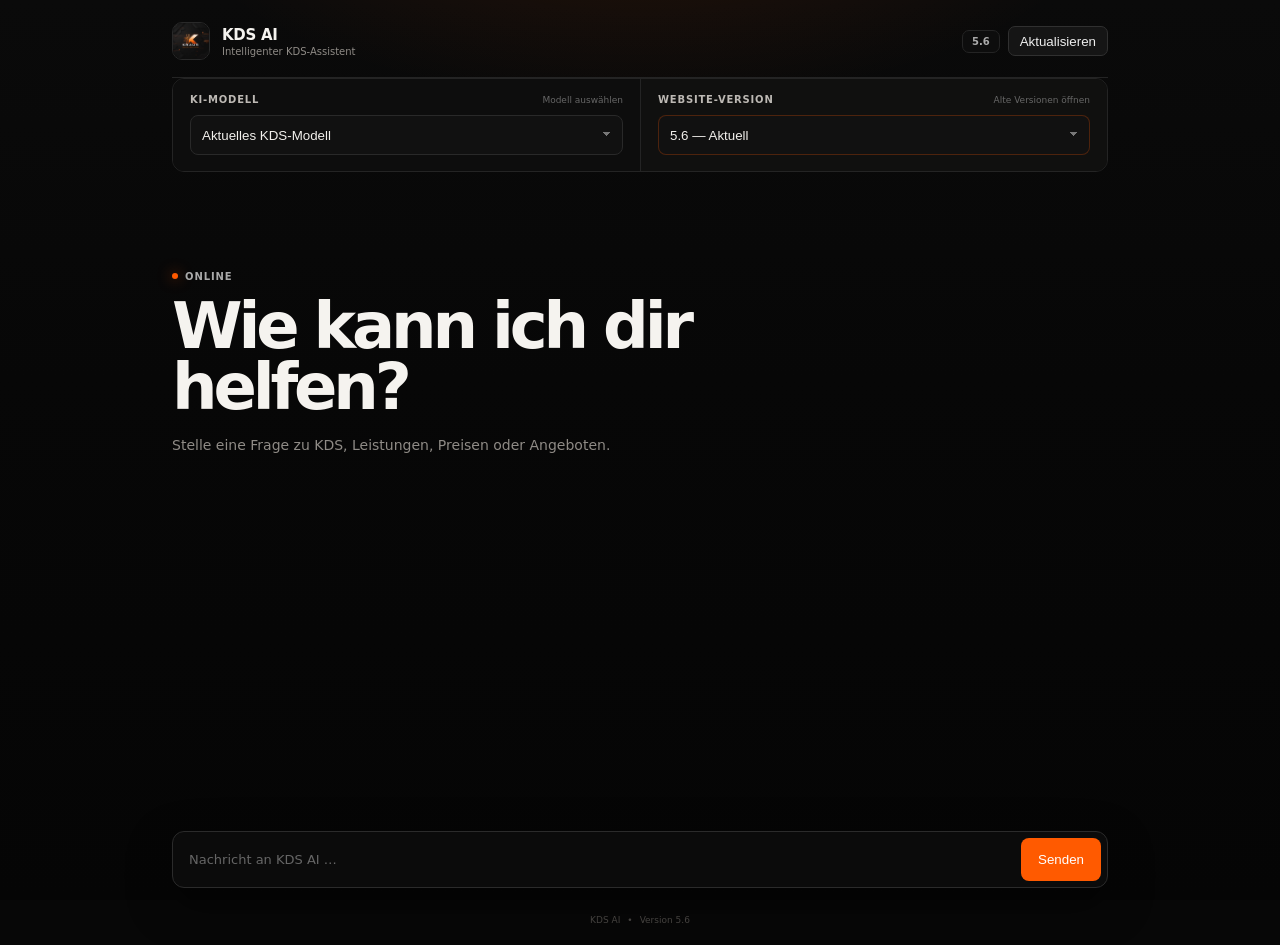
==== index.html @ 6f3e372f "v5.6: Formular-Reload zusätzlich blockieren und Cache erneuern" ====
<!doctype html>
<html lang="de">
<head>
<meta charset="utf-8">
<meta name="viewport" content="width=device-width,initial-scale=1">
<meta name="theme-color" content="#050505">
<link rel="icon" href="IMG_3297.jpeg?v=5.6" type="image/jpeg">
<link rel="apple-touch-icon" href="IMG_3297.jpeg?v=5.6">
<meta property="og:title" content="KDS AI"><meta property="og:description" content="Intelligenter KDS-Assistent"><meta property="og:type" content="website"><meta property="og:image" content="IMG_3297.jpeg?v=5.6"><meta name="twitter:card" content="summary"><meta name="twitter:title" content="KDS AI"><meta name="twitter:description" content="Intelligenter KDS-Assistent"><meta name="twitter:image" content="IMG_3297.jpeg?v=5.6">
<title>KDS AI 5.6</title><link rel="stylesheet" href="style.css?v=5.6">
</head><body><div class="background-glow"></div><main class="app">
<header class="topbar"><div class="brand"><img class="brand-logo" src="IMG_3297.jpeg?v=5.6" alt="KDS AI Logo"><div><h1>KDS AI</h1><p>Intelligenter KDS-Assistent</p></div></div><div class="topbar-actions"><div class="version-wrap"><div class="version">5.6</div><span id="betaBadge" class="beta-badge" hidden>BETA</span></div><button id="updateApp" class="update-button" type="button">Aktualisieren</button></div></header>
<section class="control-grid"><section class="control-card model-panel"><div class="control-label"><span>KI-Modell</span><small>Modell auswählen</small></div><select id="modelSelect" aria-label="KI-Modell auswählen"><option value="default">Aktuelles KDS-Modell</option><option value="cloudflare">Cloudflare AI · Llama 3.2 1B</option><option value="qwen/qwen-2.5-72b-instruct">Qwen2.5 72B Instruct (2024)</option><option value="qwen/qwen-2-72b-instruct">Qwen2 72B Instruct (2024)</option><option value="google/gemma-3-27b-it">Gemma 3 27B (2025)</option><option value="meta-llama/llama-3.3-8b-instruct">Llama 3.3 8B Instruct</option></select></section>
<section class="control-card version-card"><div class="control-label"><span>Website-Version</span><small>Alte Versionen öffnen</small></div><select id="versionSelect" aria-label="Website-Version auswählen"><option value="current">5.6 — Aktuell</option><option value="versions/v5.0-stable/">5.0 Stable — Stabil</option><option value="versions/v3.0/">v3.0 — Archiv</option><option value="versions/v2.0/">v2.0 — Archiv</option><option value="versions/v1.9/">v1.9 — Archiv</option></select></section></section>
<section class="hero"><div class="status-row"><span class="status-dot"></span><span id="modeStatus">Online</span></div><h2>Wie kann ich dir helfen?</h2><p>Stelle eine Frage zu KDS, Leistungen, Preisen oder Angeboten.</p></section><section id="messages" class="messages" aria-live="polite"></section><form id="chat" class="composer" onsubmit="return false;"><input id="input" autocomplete="off" placeholder="Nachricht an KDS AI …" required><button type="submit">Senden</button></form><footer><span>KDS AI</span><span>•</span><span>Version 5.6</span></footer></main>
<script>const versionSelect=document.querySelector("#versionSelect");if(versionSelect){versionSelect.addEventListener("change",()=>{const value=versionSelect.value;if(value==="current"){if(location.pathname.endsWith("/"))location.reload();else location.href="./";return}window.location.href=value;});}</script><script src="app.js?v=5.6"></script></body></html>
---- style.css ----
*{box-sizing:border-box}
:root{color-scheme:dark;--orange:#ff5a00;--orange-2:#ff7a2f;--bg:#070707;--surface:#101010;--surface-2:#151515;--line:#242424;--line-soft:#1b1b1b;--text:#f5f3ef;--muted:#8f8b86;--beta:#1683ff}
html,body{min-height:100%}body{margin:0;font-family:Inter,ui-sans-serif,system-ui,-apple-system,BlinkMacSystemFont,"Segoe UI",sans-serif;background:var(--bg);color:var(--text);overflow-x:hidden}body:before{content:"";position:fixed;inset:0;pointer-events:none;background:radial-gradient(700px 320px at 50% -120px,rgba(255,90,0,.12),transparent 70%),linear-gradient(180deg,#0a0a0a 0,#070707 42%,#050505 100%)}.background-glow{display:none}.app{position:relative;width:min(980px,100%);min-height:100vh;margin:auto;padding:18px 22px 20px;display:flex;flex-direction:column}.topbar{display:flex;align-items:center;justify-content:space-between;gap:20px;padding:4px 0 17px;border-bottom:1px solid var(--line)}.brand{display:flex;align-items:center;gap:12px}.brand-logo{width:38px;height:38px;border-radius:10px;display:block;object-fit:cover;border:1px solid #292929}h1{margin:0;font-size:15px;letter-spacing:-.02em}.brand p{margin:2px 0 0;color:var(--muted);font-size:10px}.topbar-actions{display:flex;align-items:center;gap:8px}.version-wrap{display:flex;align-items:center;gap:6px}.version{padding:5px 9px;border:1px solid var(--line);border-radius:7px;background:#0d0d0d;color:#aaa;font-size:10px;font-weight:700}.beta-badge{padding:5px 8px;border:1px solid rgba(22,131,255,.65);border-radius:7px;background:rgba(22,131,255,.12);color:#66b0ff;font-size:9px;font-weight:900;letter-spacing:.1em;box-shadow:0 0 8px rgba(22,131,255,.45),0 0 22px rgba(22,131,255,.22);animation:betaPulse 1.7s ease-in-out infinite}.beta-badge[hidden]{display:none}.update-button{height:30px;border:1px solid #303030;border-radius:7px;padding:0 11px;background:#151515;color:#eee;font:650 10px inherit;cursor:pointer;transition:.18s ease}.update-button:hover{border-color:#4a4a4a;background:#1b1b1b}.update-button:active{transform:translateY(1px)}.update-button:disabled{opacity:.6;cursor:wait}
.hero{padding:64px 0 28px;max-width:720px}.status-row{display:inline-flex;align-items:center;gap:7px;margin-bottom:14px;color:#aaa;font-size:10px;font-weight:650;text-transform:uppercase;letter-spacing:.09em}.status-dot{width:6px;height:6px;border-radius:50%;background:var(--orange);box-shadow:0 0 14px rgba(255,90,0,.65)}.hero h2{margin:0;font-size:clamp(38px,6.5vw,64px);line-height:.96;letter-spacing:-.065em;font-weight:800}.hero p{margin:16px 0 0;color:var(--muted);font-size:14px;line-height:1.6;max-width:580px}.control-grid{display:grid;grid-template-columns:1fr 1fr;gap:0;margin:0 0 28px;border:1px solid var(--line);border-radius:12px;overflow:hidden;background:#0b0b0b}.control-card{min-width:0;padding:15px 17px 16px;background:#0d0d0d}.control-card+.control-card{border-left:1px solid var(--line)}.control-label{display:flex;align-items:center;justify-content:space-between;gap:12px;margin-bottom:10px}.control-label span{font-size:10px;font-weight:800;text-transform:uppercase;letter-spacing:.08em;color:#bdb9b4}.control-label small{font-size:9px;color:#666}.control-card select{appearance:none;width:100%;height:40px;padding:0 34px 0 11px;border:1px solid #292929;border-radius:8px;background:#111;color:#f2f0ec;font:600 11px inherit;outline:0;cursor:pointer;background-image:linear-gradient(45deg,transparent 50%,#777 50%),linear-gradient(135deg,#777 50%,transparent 50%);background-position:calc(100% - 15px) 16px,calc(100% - 11px) 16px;background-size:4px 4px,4px 4px;background-repeat:no-repeat;transition:border-color .16s,background-color .16s}.control-card select:hover{border-color:#3b3b3b;background-color:#151515}.control-card select:focus{border-color:var(--orange);box-shadow:0 0 0 2px rgba(255,90,0,.10)}.version-card{background:#10100f}.version-card select{border-color:rgba(255,90,0,.25)}.messages{flex:1;min-height:40vh;padding:4px 0 24px;display:flex;flex-direction:column;gap:10px}.msg{max-width:min(680px,78%);padding:13px 15px;border-radius:12px;white-space:pre-wrap;line-height:1.55;font-size:13px;animation:messageIn .18s ease-out}.user{align-self:flex-end;background:var(--orange);color:#fff;border-bottom-right-radius:4px;box-shadow:none}.ai{align-self:flex-start;background:#101010;color:#eee;border:1px solid var(--line);border-bottom-left-radius:4px;box-shadow:none}.composer{position:sticky;bottom:12px;display:flex;align-items:center;gap:7px;padding:6px 6px 6px 13px;border:1px solid #2b2b2b;border-radius:12px;background:rgba(12,12,12,.96);backdrop-filter:blur(16px);box-shadow:0 16px 45px rgba(0,0,0,.45)}input{min-width:0;flex:1;height:43px;padding:0 3px;border:0;outline:0;background:transparent;color:var(--text);font:inherit;font-size:13px}input::placeholder{color:#666}button{height:43px;border:0;border-radius:8px;padding:0 17px;background:var(--orange);color:#fff;font:750 11px inherit;cursor:pointer;transition:background .16s,transform .16s}button:hover{background:var(--orange-2)}button:active{transform:translateY(1px)}footer{display:flex;justify-content:center;gap:7px;padding:13px 0 0;color:#4d4a47;font-size:9px}@keyframes messageIn{from{opacity:0;transform:translateY(4px)}to{opacity:1;transform:none}}@keyframes betaPulse{0%,100%{box-shadow:0 0 7px rgba(22,131,255,.4),0 0 16px rgba(22,131,255,.16)}50%{box-shadow:0 0 12px rgba(22,131,255,.75),0 0 30px rgba(22,131,255,.35)}}
@media(max-width:700px){.app{padding:12px 12px 14px}.topbar{padding-bottom:14px}.brand-logo{width:36px;height:36px}.update-button{padding:0 9px}.hero{padding:46px 0 23px}.hero h2{font-size:42px}.hero p{font-size:13px}.control-grid{grid-template-columns:1fr;margin-bottom:22px}.control-card+.control-card{border-left:0;border-top:1px solid var(--line)}.control-label{align-items:flex-start;flex-direction:column;gap:4px}.msg{max-width:91%;padding:12px 14px}.composer{bottom:7px;border-radius:11px}.composer button{padding:0 14px}}@media(max-width:420px){.hero h2{font-size:36px}.version-wrap .version{padding:5px 7px}.beta-badge{padding:5px 6px}.update-button{padding:0 7px}}
.contact-action{align-self:flex-start;margin-top:-4px}.contact-send{height:38px;padding:0 14px;border:1px solid rgba(255,90,0,.45);border-radius:9px;background:var(--orange);color:#fff;font:750 11px inherit;cursor:pointer}.contact-send:hover{background:var(--orange-2)}.contact-send:disabled{opacity:.65;cursor:wait}.contact-send.sent{background:#171717;border-color:#333;color:#bbb}
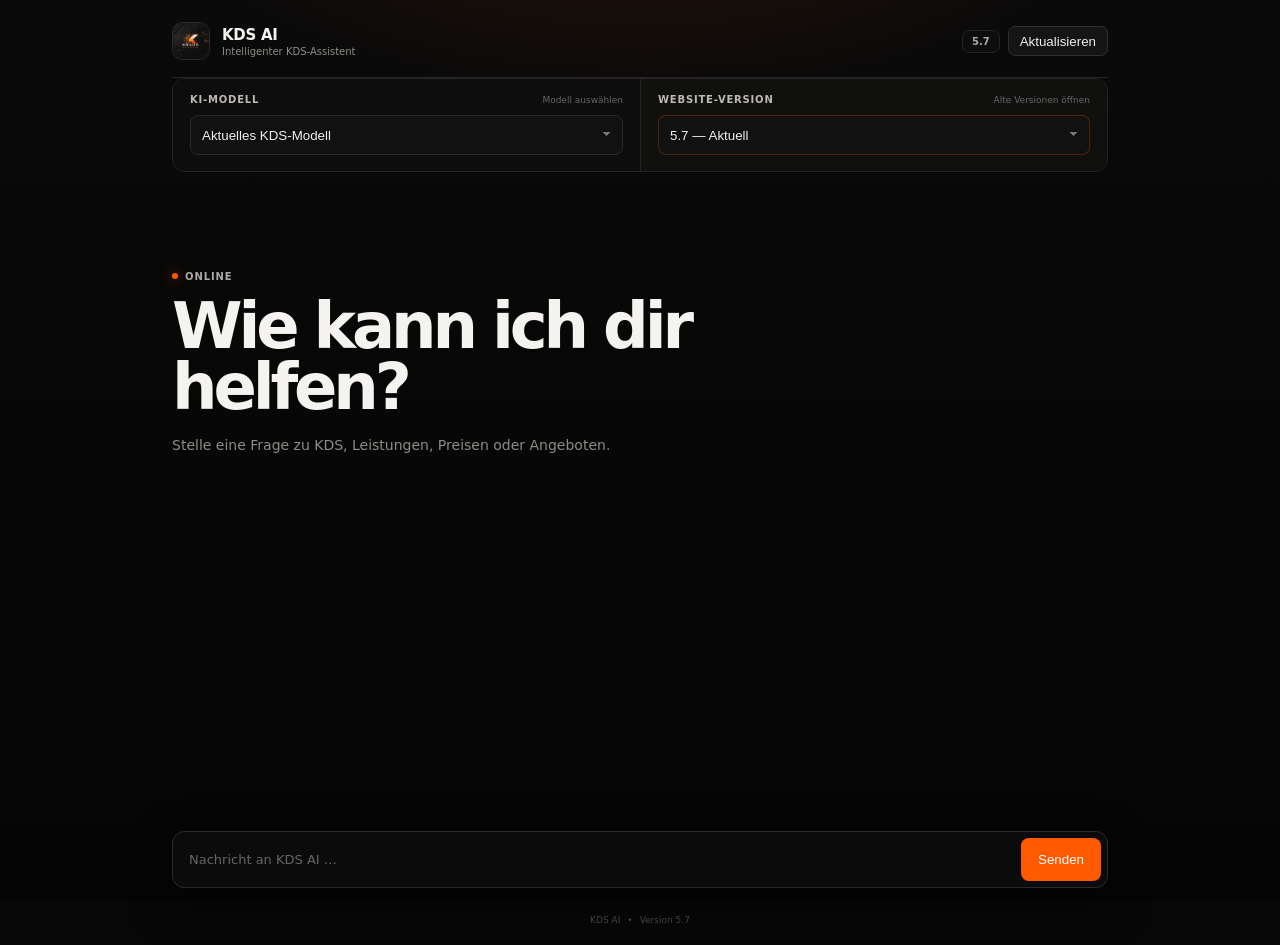
==== commit 087a2a6e: "v5.7: Version und Cache-Busting aktualisieren" ====
--- a/index.html
+++ b/index.html
@@ -4,13 +4,13 @@
 <meta charset="utf-8">
 <meta name="viewport" content="width=device-width,initial-scale=1">
 <meta name="theme-color" content="#050505">
-<link rel="icon" href="IMG_3297.jpeg?v=5.6" type="image/jpeg">
-<link rel="apple-touch-icon" href="IMG_3297.jpeg?v=5.6">
-<meta property="og:title" content="KDS AI"><meta property="og:description" content="Intelligenter KDS-Assistent"><meta property="og:type" content="website"><meta property="og:image" content="IMG_3297.jpeg?v=5.6"><meta name="twitter:card" content="summary"><meta name="twitter:title" content="KDS AI"><meta name="twitter:description" content="Intelligenter KDS-Assistent"><meta name="twitter:image" content="IMG_3297.jpeg?v=5.6">
-<title>KDS AI 5.6</title><link rel="stylesheet" href="style.css?v=5.6">
+<link rel="icon" href="IMG_3297.jpeg?v=5.7" type="image/jpeg">
+<link rel="apple-touch-icon" href="IMG_3297.jpeg?v=5.7">
+<meta property="og:title" content="KDS AI"><meta property="og:description" content="Intelligenter KDS-Assistent"><meta property="og:type" content="website"><meta property="og:image" content="IMG_3297.jpeg?v=5.7"><meta name="twitter:card" content="summary"><meta name="twitter:title" content="KDS AI"><meta name="twitter:description" content="Intelligenter KDS-Assistent"><meta name="twitter:image" content="IMG_3297.jpeg?v=5.7">
+<title>KDS AI 5.7</title><link rel="stylesheet" href="style.css?v=5.7">
 </head><body><div class="background-glow"></div><main class="app">
-<header class="topbar"><div class="brand"><img class="brand-logo" src="IMG_3297.jpeg?v=5.6" alt="KDS AI Logo"><div><h1>KDS AI</h1><p>Intelligenter KDS-Assistent</p></div></div><div class="topbar-actions"><div class="version-wrap"><div class="version">5.6</div><span id="betaBadge" class="beta-badge" hidden>BETA</span></div><button id="updateApp" class="update-button" type="button">Aktualisieren</button></div></header>
+<header class="topbar"><div class="brand"><img class="brand-logo" src="IMG_3297.jpeg?v=5.7" alt="KDS AI Logo"><div><h1>KDS AI</h1><p>Intelligenter KDS-Assistent</p></div></div><div class="topbar-actions"><div class="version-wrap"><div class="version">5.7</div><span id="betaBadge" class="beta-badge" hidden>BETA</span></div><button id="updateApp" class="update-button" type="button">Aktualisieren</button></div></header>
 <section class="control-grid"><section class="control-card model-panel"><div class="control-label"><span>KI-Modell</span><small>Modell auswählen</small></div><select id="modelSelect" aria-label="KI-Modell auswählen"><option value="default">Aktuelles KDS-Modell</option><option value="cloudflare">Cloudflare AI · Llama 3.2 1B</option><option value="qwen/qwen-2.5-72b-instruct">Qwen2.5 72B Instruct (2024)</option><option value="qwen/qwen-2-72b-instruct">Qwen2 72B Instruct (2024)</option><option value="google/gemma-3-27b-it">Gemma 3 27B (2025)</option><option value="meta-llama/llama-3.3-8b-instruct">Llama 3.3 8B Instruct</option></select></section>
-<section class="control-card version-card"><div class="control-label"><span>Website-Version</span><small>Alte Versionen öffnen</small></div><select id="versionSelect" aria-label="Website-Version auswählen"><option value="current">5.6 — Aktuell</option><option value="versions/v5.0-stable/">5.0 Stable — Stabil</option><option value="versions/v3.0/">v3.0 — Archiv</option><option value="versions/v2.0/">v2.0 — Archiv</option><option value="versions/v1.9/">v1.9 — Archiv</option></select></section></section>
-<section class="hero"><div class="status-row"><span class="status-dot"></span><span id="modeStatus">Online</span></div><h2>Wie kann ich dir helfen?</h2><p>Stelle eine Frage zu KDS, Leistungen, Preisen oder Angeboten.</p></section><section id="messages" class="messages" aria-live="polite"></section><form id="chat" class="composer" onsubmit="return false;"><input id="input" autocomplete="off" placeholder="Nachricht an KDS AI …" required><button type="submit">Senden</button></form><footer><span>KDS AI</span><span>•</span><span>Version 5.6</span></footer></main>
-<script>const versionSelect=document.querySelector("#versionSelect");if(versionSelect){versionSelect.addEventListener("change",()=>{const value=versionSelect.value;if(value==="current"){if(location.pathname.endsWith("/"))location.reload();else location.href="./";return}window.location.href=value;});}</script><script src="app.js?v=5.6"></script></body></html>+<section class="control-card version-card"><div class="control-label"><span>Website-Version</span><small>Alte Versionen öffnen</small></div><select id="versionSelect" aria-label="Website-Version auswählen"><option value="current">5.7 — Aktuell</option><option value="versions/v5.0-stable/">5.0 Stable — Stabil</option><option value="versions/v3.0/">v3.0 — Archiv</option><option value="versions/v2.0/">v2.0 — Archiv</option><option value="versions/v1.9/">v1.9 — Archiv</option></select></section></section>
+<section class="hero"><div class="status-row"><span class="status-dot"></span><span id="modeStatus">Online</span></div><h2>Wie kann ich dir helfen?</h2><p>Stelle eine Frage zu KDS, Leistungen, Preisen oder Angeboten.</p></section><section id="messages" class="messages" aria-live="polite"></section><form id="chat" class="composer" onsubmit="return false;"><input id="input" autocomplete="off" placeholder="Nachricht an KDS AI …" required><button type="submit">Senden</button></form><footer><span>KDS AI</span><span>•</span><span>Version 5.7</span></footer></main>
+<script>const versionSelect=document.querySelector("#versionSelect");if(versionSelect){versionSelect.addEventListener("change",()=>{const value=versionSelect.value;if(value==="current"){if(location.pathname.endsWith("/"))location.reload();else location.href="./";return}window.location.href=value;});}</script><script src="app.js?v=5.7"></script></body></html>
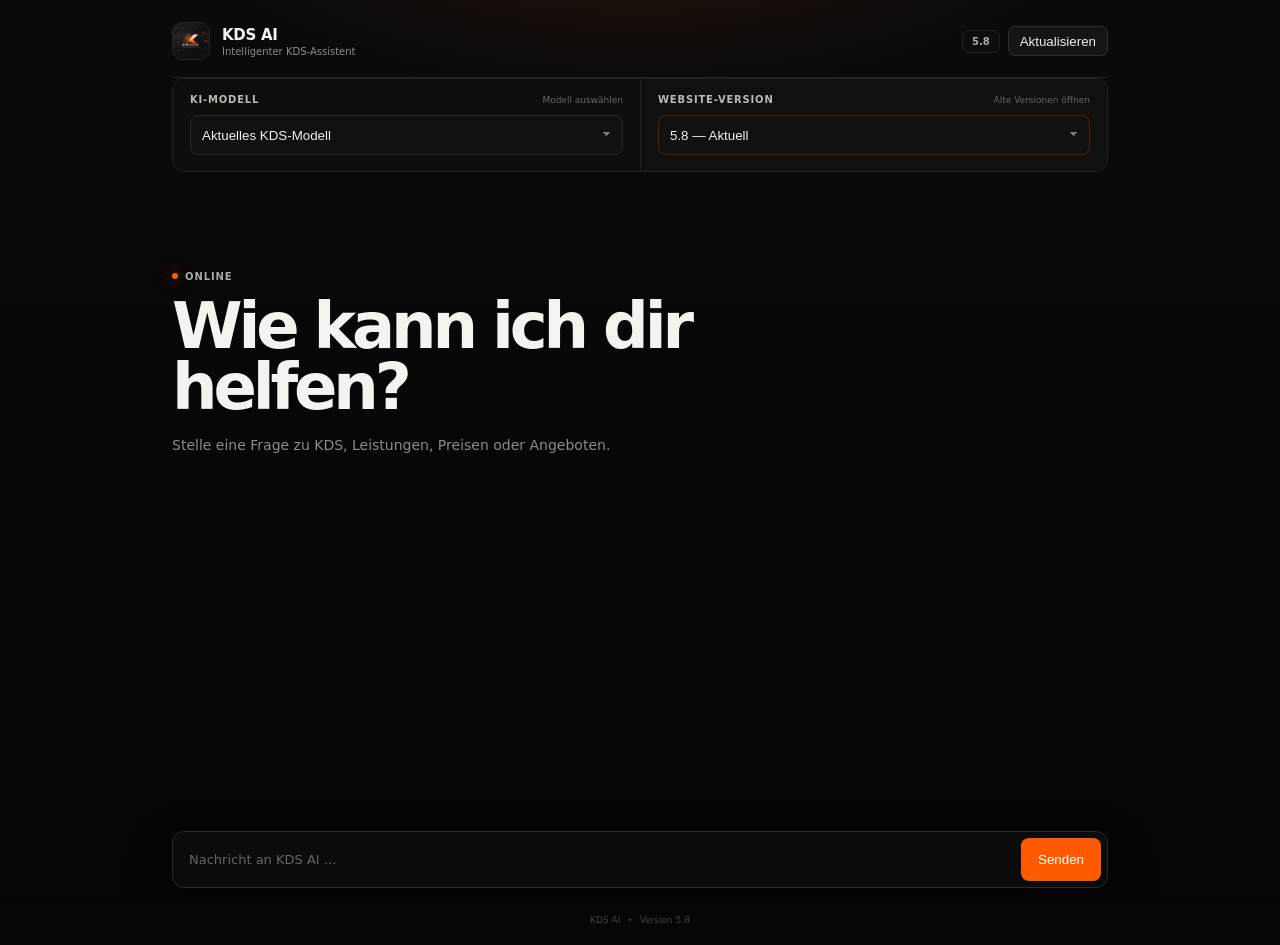
==== commit e2f3bd2f: "v5.8: update version and KDS branding" ====
--- a/index.html
+++ b/index.html
@@ -4,13 +4,13 @@
 <meta charset="utf-8">
 <meta name="viewport" content="width=device-width,initial-scale=1">
 <meta name="theme-color" content="#050505">
-<link rel="icon" href="IMG_3297.jpeg?v=5.7" type="image/jpeg">
-<link rel="apple-touch-icon" href="IMG_3297.jpeg?v=5.7">
-<meta property="og:title" content="KDS AI"><meta property="og:description" content="Intelligenter KDS-Assistent"><meta property="og:type" content="website"><meta property="og:image" content="IMG_3297.jpeg?v=5.7"><meta name="twitter:card" content="summary"><meta name="twitter:title" content="KDS AI"><meta name="twitter:description" content="Intelligenter KDS-Assistent"><meta name="twitter:image" content="IMG_3297.jpeg?v=5.7">
-<title>KDS AI 5.7</title><link rel="stylesheet" href="style.css?v=5.7">
+<link rel="icon" href="IMG_3297.jpeg?v=5.8" type="image/jpeg">
+<link rel="apple-touch-icon" href="IMG_3297.jpeg?v=5.8">
+<meta property="og:title" content="KDS AI"><meta property="og:description" content="Intelligenter KDS-Assistent"><meta property="og:type" content="website"><meta property="og:image" content="IMG_3297.jpeg?v=5.8"><meta name="twitter:card" content="summary"><meta name="twitter:title" content="KDS AI"><meta name="twitter:description" content="Intelligenter KDS-Assistent"><meta name="twitter:image" content="IMG_3297.jpeg?v=5.8">
+<title>KDS AI 5.8</title><link rel="stylesheet" href="style.css?v=5.8">
 </head><body><div class="background-glow"></div><main class="app">
-<header class="topbar"><div class="brand"><img class="brand-logo" src="IMG_3297.jpeg?v=5.7" alt="KDS AI Logo"><div><h1>KDS AI</h1><p>Intelligenter KDS-Assistent</p></div></div><div class="topbar-actions"><div class="version-wrap"><div class="version">5.7</div><span id="betaBadge" class="beta-badge" hidden>BETA</span></div><button id="updateApp" class="update-button" type="button">Aktualisieren</button></div></header>
+<header class="topbar"><div class="brand"><img class="brand-logo" src="IMG_3297.jpeg?v=5.8" alt="KDS AI Logo"><div><h1>KDS AI</h1><p>Intelligenter KDS-Assistent</p></div></div><div class="topbar-actions"><div class="version-wrap"><div class="version">5.8</div><span id="betaBadge" class="beta-badge" hidden>BETA</span></div><button id="updateApp" class="update-button" type="button">Aktualisieren</button></div></header>
 <section class="control-grid"><section class="control-card model-panel"><div class="control-label"><span>KI-Modell</span><small>Modell auswählen</small></div><select id="modelSelect" aria-label="KI-Modell auswählen"><option value="default">Aktuelles KDS-Modell</option><option value="cloudflare">Cloudflare AI · Llama 3.2 1B</option><option value="qwen/qwen-2.5-72b-instruct">Qwen2.5 72B Instruct (2024)</option><option value="qwen/qwen-2-72b-instruct">Qwen2 72B Instruct (2024)</option><option value="google/gemma-3-27b-it">Gemma 3 27B (2025)</option><option value="meta-llama/llama-3.3-8b-instruct">Llama 3.3 8B Instruct</option></select></section>
-<section class="control-card version-card"><div class="control-label"><span>Website-Version</span><small>Alte Versionen öffnen</small></div><select id="versionSelect" aria-label="Website-Version auswählen"><option value="current">5.7 — Aktuell</option><option value="versions/v5.0-stable/">5.0 Stable — Stabil</option><option value="versions/v3.0/">v3.0 — Archiv</option><option value="versions/v2.0/">v2.0 — Archiv</option><option value="versions/v1.9/">v1.9 — Archiv</option></select></section></section>
-<section class="hero"><div class="status-row"><span class="status-dot"></span><span id="modeStatus">Online</span></div><h2>Wie kann ich dir helfen?</h2><p>Stelle eine Frage zu KDS, Leistungen, Preisen oder Angeboten.</p></section><section id="messages" class="messages" aria-live="polite"></section><form id="chat" class="composer" onsubmit="return false;"><input id="input" autocomplete="off" placeholder="Nachricht an KDS AI …" required><button type="submit">Senden</button></form><footer><span>KDS AI</span><span>•</span><span>Version 5.7</span></footer></main>
-<script>const versionSelect=document.querySelector("#versionSelect");if(versionSelect){versionSelect.addEventListener("change",()=>{const value=versionSelect.value;if(value==="current"){if(location.pathname.endsWith("/"))location.reload();else location.href="./";return}window.location.href=value;});}</script><script src="app.js?v=5.7"></script></body></html>+<section class="control-card version-card"><div class="control-label"><span>Website-Version</span><small>Alte Versionen öffnen</small></div><select id="versionSelect" aria-label="Website-Version auswählen"><option value="current">5.8 — Aktuell</option><option value="versions/v5.0-stable/">5.0 Stable — Stabil</option><option value="versions/v3.0/">v3.0 — Archiv</option><option value="versions/v2.0/">v2.0 — Archiv</option><option value="versions/v1.9/">v1.9 — Archiv</option></select></section></section>
+<section class="hero"><div class="status-row"><span class="status-dot"></span><span id="modeStatus">Online</span></div><h2>Wie kann ich dir helfen?</h2><p>Stelle eine Frage zu KDS, Leistungen, Preisen oder Angeboten.</p></section><section id="messages" class="messages" aria-live="polite"></section><form id="chat" class="composer" onsubmit="return false;"><input id="input" autocomplete="off" placeholder="Nachricht an KDS AI …" required><button type="submit">Senden</button></form><footer><span>KDS AI</span><span>•</span><span>Version 5.8</span></footer></main>
+<script>const versionSelect=document.querySelector("#versionSelect");if(versionSelect){versionSelect.addEventListener("change",()=>{const value=versionSelect.value;if(value==="current"){if(location.pathname.endsWith("/"))location.reload();else location.href="./";return}window.location.href=value;});}</script><script src="app.js?v=5.8"></script></body></html>
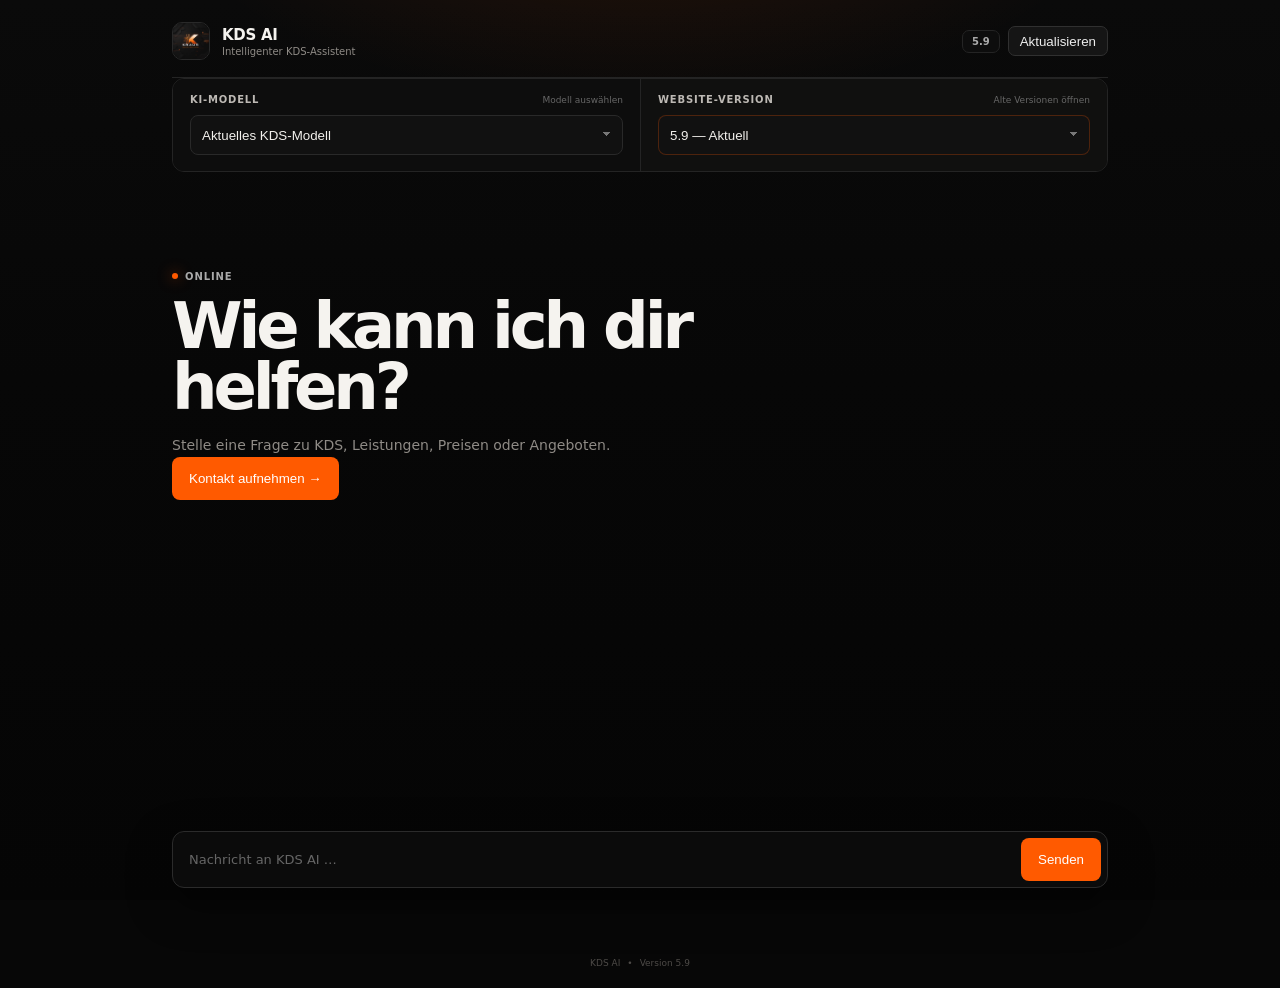
==== commit 7a63b84d: "KDS AI 5.9: neues Kontaktformular" ====
--- a/index.html
+++ b/index.html
@@ -4,13 +4,14 @@
 <meta charset="utf-8">
 <meta name="viewport" content="width=device-width,initial-scale=1">
 <meta name="theme-color" content="#050505">
-<link rel="icon" href="IMG_3297.jpeg?v=5.8" type="image/jpeg">
-<link rel="apple-touch-icon" href="IMG_3297.jpeg?v=5.8">
-<meta property="og:title" content="KDS AI"><meta property="og:description" content="Intelligenter KDS-Assistent"><meta property="og:type" content="website"><meta property="og:image" content="IMG_3297.jpeg?v=5.8"><meta name="twitter:card" content="summary"><meta name="twitter:title" content="KDS AI"><meta name="twitter:description" content="Intelligenter KDS-Assistent"><meta name="twitter:image" content="IMG_3297.jpeg?v=5.8">
-<title>KDS AI 5.8</title><link rel="stylesheet" href="style.css?v=5.8">
+<link rel="icon" href="IMG_3297.jpeg?v=5.9" type="image/jpeg">
+<link rel="apple-touch-icon" href="IMG_3297.jpeg?v=5.9">
+<meta property="og:title" content="KDS AI"><meta property="og:description" content="Intelligenter KDS-Assistent"><meta property="og:type" content="website"><meta property="og:image" content="IMG_3297.jpeg?v=5.9"><meta name="twitter:card" content="summary"><meta name="twitter:title" content="KDS AI"><meta name="twitter:description" content="Intelligenter KDS-Assistent"><meta name="twitter:image" content="IMG_3297.jpeg?v=5.9">
+<title>KDS AI 5.9</title><link rel="stylesheet" href="style.css?v=5.9">
 </head><body><div class="background-glow"></div><main class="app">
-<header class="topbar"><div class="brand"><img class="brand-logo" src="IMG_3297.jpeg?v=5.8" alt="KDS AI Logo"><div><h1>KDS AI</h1><p>Intelligenter KDS-Assistent</p></div></div><div class="topbar-actions"><div class="version-wrap"><div class="version">5.8</div><span id="betaBadge" class="beta-badge" hidden>BETA</span></div><button id="updateApp" class="update-button" type="button">Aktualisieren</button></div></header>
+<header class="topbar"><div class="brand"><img class="brand-logo" src="IMG_3297.jpeg?v=5.9" alt="KDS AI Logo"><div><h1>KDS AI</h1><p>Intelligenter KDS-Assistent</p></div></div><div class="topbar-actions"><div class="version-wrap"><div class="version">5.9</div><span id="betaBadge" class="beta-badge" hidden>BETA</span></div><button id="updateApp" class="update-button" type="button">Aktualisieren</button></div></header>
 <section class="control-grid"><section class="control-card model-panel"><div class="control-label"><span>KI-Modell</span><small>Modell auswählen</small></div><select id="modelSelect" aria-label="KI-Modell auswählen"><option value="default">Aktuelles KDS-Modell</option><option value="cloudflare">Cloudflare AI · Llama 3.2 1B</option><option value="qwen/qwen-2.5-72b-instruct">Qwen2.5 72B Instruct (2024)</option><option value="qwen/qwen-2-72b-instruct">Qwen2 72B Instruct (2024)</option><option value="google/gemma-3-27b-it">Gemma 3 27B (2025)</option><option value="meta-llama/llama-3.3-8b-instruct">Llama 3.3 8B Instruct</option></select></section>
-<section class="control-card version-card"><div class="control-label"><span>Website-Version</span><small>Alte Versionen öffnen</small></div><select id="versionSelect" aria-label="Website-Version auswählen"><option value="current">5.8 — Aktuell</option><option value="versions/v5.0-stable/">5.0 Stable — Stabil</option><option value="versions/v3.0/">v3.0 — Archiv</option><option value="versions/v2.0/">v2.0 — Archiv</option><option value="versions/v1.9/">v1.9 — Archiv</option></select></section></section>
-<section class="hero"><div class="status-row"><span class="status-dot"></span><span id="modeStatus">Online</span></div><h2>Wie kann ich dir helfen?</h2><p>Stelle eine Frage zu KDS, Leistungen, Preisen oder Angeboten.</p></section><section id="messages" class="messages" aria-live="polite"></section><form id="chat" class="composer" onsubmit="return false;"><input id="input" autocomplete="off" placeholder="Nachricht an KDS AI …" required><button type="submit">Senden</button></form><footer><span>KDS AI</span><span>•</span><span>Version 5.8</span></footer></main>
-<script>const versionSelect=document.querySelector("#versionSelect");if(versionSelect){versionSelect.addEventListener("change",()=>{const value=versionSelect.value;if(value==="current"){if(location.pathname.endsWith("/"))location.reload();else location.href="./";return}window.location.href=value;});}</script><script src="app.js?v=5.8"></script></body></html>+<section class="control-card version-card"><div class="control-label"><span>Website-Version</span><small>Alte Versionen öffnen</small></div><select id="versionSelect" aria-label="Website-Version auswählen"><option value="current">5.9 — Aktuell</option><option value="versions/v5.0-stable/">5.0 Stable — Stabil</option><option value="versions/v3.0/">v3.0 — Archiv</option><option value="versions/v2.0/">v2.0 — Archiv</option><option value="versions/v1.9/">v1.9 — Archiv</option></select></section></section>
+<section class="hero"><div class="status-row"><span class="status-dot"></span><span id="modeStatus">Online</span></div><h2>Wie kann ich dir helfen?</h2><p>Stelle eine Frage zu KDS, Leistungen, Preisen oder Angeboten.</p><button id="contactButton" class="contact-open" type="button">Kontakt aufnehmen →</button></section>
+<section id="contactPanel" class="contact-panel" hidden><div class="contact-head"><div><span class="contact-kicker">DIREKT AN KDS</span><h3>Projekt anfragen</h3><p>Schick KDS deine Angaben. Die Anfrage wird direkt per E-Mail weitergeleitet.</p></div><button id="contactClose" class="contact-close" type="button" aria-label="Kontaktformular schließen">×</button></div><form id="contactForm" class="contact-form"><label>Name<input name="name" autocomplete="name" placeholder="Dein Name"></label><label>E-Mail<input name="email" type="email" autocomplete="email" placeholder="deine@email.de" required></label><label>Projekt<input name="project" placeholder="z. B. Website für ein Unternehmen"></label><label>Nachricht<textarea name="message" rows="5" placeholder="Was möchtest du umsetzen?" required></textarea><button type="submit">Anfrage senden →</button><p id="contactStatus" class="contact-status" aria-live="polite"></p></form></section><section id="messages" class="messages" aria-live="polite"></section><form id="chat" class="composer" onsubmit="return false;"><input id="input" autocomplete="off" placeholder="Nachricht an KDS AI …" required><button type="submit">Senden</button></form><footer><span>KDS AI</span><span>•</span><span>Version 5.9</span></footer></main>
+<script>const versionSelect=document.querySelector("#versionSelect");if(versionSelect){versionSelect.addEventListener("change",()=>{const value=versionSelect.value;if(value==="current"){if(location.pathname.endsWith("/"))location.reload();else location.href="./";return}window.location.href=value;});}</script><script src="app.js?v=5.9"></script></body></html>
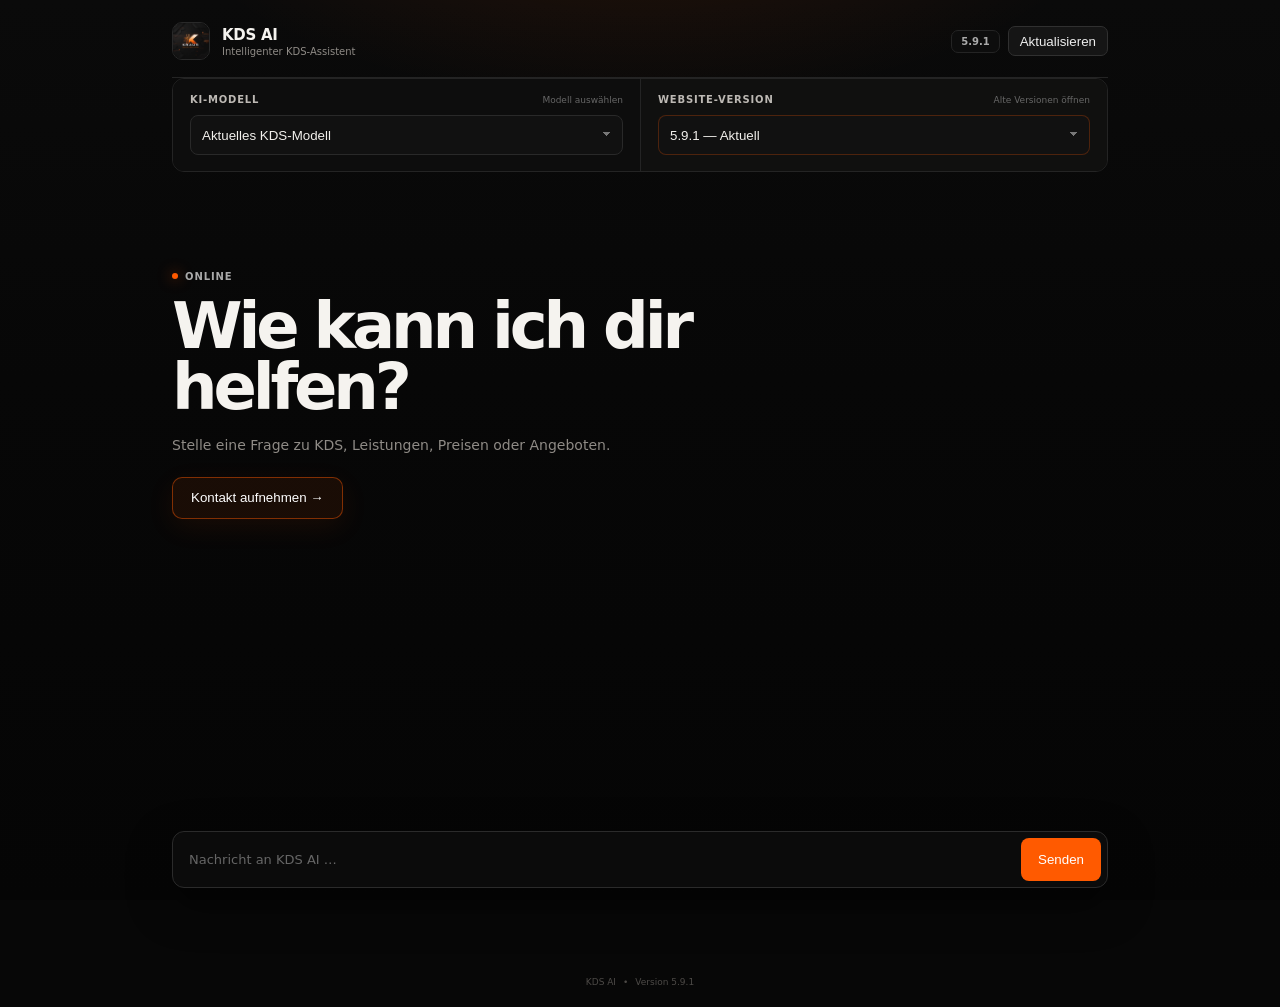
==== commit ff32df22: "Fix visible website version to v5.9.1" ====
--- a/index.html
+++ b/index.html
@@ -4,14 +4,14 @@
 <meta charset="utf-8">
 <meta name="viewport" content="width=device-width,initial-scale=1">
 <meta name="theme-color" content="#050505">
-<link rel="icon" href="IMG_3297.jpeg?v=5.9" type="image/jpeg">
-<link rel="apple-touch-icon" href="IMG_3297.jpeg?v=5.9">
-<meta property="og:title" content="KDS AI"><meta property="og:description" content="Intelligenter KDS-Assistent"><meta property="og:type" content="website"><meta property="og:image" content="IMG_3297.jpeg?v=5.9"><meta name="twitter:card" content="summary"><meta name="twitter:title" content="KDS AI"><meta name="twitter:description" content="Intelligenter KDS-Assistent"><meta name="twitter:image" content="IMG_3297.jpeg?v=5.9">
-<title>KDS AI 5.9</title><link rel="stylesheet" href="style.css?v=5.9">
+<link rel="icon" href="IMG_3297.jpeg?v=5.9.1" type="image/jpeg">
+<link rel="apple-touch-icon" href="IMG_3297.jpeg?v=5.9.1">
+<meta property="og:title" content="KDS AI"><meta property="og:description" content="Intelligenter KDS-Assistent"><meta property="og:type" content="website"><meta property="og:image" content="IMG_3297.jpeg?v=5.9.1"><meta name="twitter:card" content="summary"><meta name="twitter:title" content="KDS AI"><meta name="twitter:description" content="Intelligenter KDS-Assistent"><meta name="twitter:image" content="IMG_3297.jpeg?v=5.9.1">
+<title>KDS AI 5.9.1</title><link rel="stylesheet" href="style.css?v=5.9.1">
 </head><body><div class="background-glow"></div><main class="app">
-<header class="topbar"><div class="brand"><img class="brand-logo" src="IMG_3297.jpeg?v=5.9" alt="KDS AI Logo"><div><h1>KDS AI</h1><p>Intelligenter KDS-Assistent</p></div></div><div class="topbar-actions"><div class="version-wrap"><div class="version">5.9</div><span id="betaBadge" class="beta-badge" hidden>BETA</span></div><button id="updateApp" class="update-button" type="button">Aktualisieren</button></div></header>
+<header class="topbar"><div class="brand"><img class="brand-logo" src="IMG_3297.jpeg?v=5.9.1" alt="KDS AI Logo"><div><h1>KDS AI</h1><p>Intelligenter KDS-Assistent</p></div></div><div class="topbar-actions"><div class="version-wrap"><div class="version">5.9.1</div><span id="betaBadge" class="beta-badge" hidden>BETA</span></div><button id="updateApp" class="update-button" type="button">Aktualisieren</button></div></header>
 <section class="control-grid"><section class="control-card model-panel"><div class="control-label"><span>KI-Modell</span><small>Modell auswählen</small></div><select id="modelSelect" aria-label="KI-Modell auswählen"><option value="default">Aktuelles KDS-Modell</option><option value="cloudflare">Cloudflare AI · Llama 3.2 1B</option><option value="qwen/qwen-2.5-72b-instruct">Qwen2.5 72B Instruct (2024)</option><option value="qwen/qwen-2-72b-instruct">Qwen2 72B Instruct (2024)</option><option value="google/gemma-3-27b-it">Gemma 3 27B (2025)</option><option value="meta-llama/llama-3.3-8b-instruct">Llama 3.3 8B Instruct</option></select></section>
-<section class="control-card version-card"><div class="control-label"><span>Website-Version</span><small>Alte Versionen öffnen</small></div><select id="versionSelect" aria-label="Website-Version auswählen"><option value="current">5.9 — Aktuell</option><option value="versions/v5.0-stable/">5.0 Stable — Stabil</option><option value="versions/v3.0/">v3.0 — Archiv</option><option value="versions/v2.0/">v2.0 — Archiv</option><option value="versions/v1.9/">v1.9 — Archiv</option></select></section></section>
+<section class="control-card version-card"><div class="control-label"><span>Website-Version</span><small>Alte Versionen öffnen</small></div><select id="versionSelect" aria-label="Website-Version auswählen"><option value="current">5.9.1 — Aktuell</option><option value="versions/v5.0-stable/">5.0 Stable — Stabil</option><option value="versions/v3.0/">v3.0 — Archiv</option><option value="versions/v2.0/">v2.0 — Archiv</option><option value="versions/v1.9/">v1.9 — Archiv</option></select></section></section>
 <section class="hero"><div class="status-row"><span class="status-dot"></span><span id="modeStatus">Online</span></div><h2>Wie kann ich dir helfen?</h2><p>Stelle eine Frage zu KDS, Leistungen, Preisen oder Angeboten.</p><button id="contactButton" class="contact-open" type="button">Kontakt aufnehmen →</button></section>
-<section id="contactPanel" class="contact-panel" hidden><div class="contact-head"><div><span class="contact-kicker">DIREKT AN KDS</span><h3>Projekt anfragen</h3><p>Schick KDS deine Angaben. Die Anfrage wird direkt per E-Mail weitergeleitet.</p></div><button id="contactClose" class="contact-close" type="button" aria-label="Kontaktformular schließen">×</button></div><form id="contactForm" class="contact-form"><label>Name<input name="name" autocomplete="name" placeholder="Dein Name"></label><label>E-Mail<input name="email" type="email" autocomplete="email" placeholder="deine@email.de" required></label><label>Projekt<input name="project" placeholder="z. B. Website für ein Unternehmen"></label><label>Nachricht<textarea name="message" rows="5" placeholder="Was möchtest du umsetzen?" required></textarea><button type="submit">Anfrage senden →</button><p id="contactStatus" class="contact-status" aria-live="polite"></p></form></section><section id="messages" class="messages" aria-live="polite"></section><form id="chat" class="composer" onsubmit="return false;"><input id="input" autocomplete="off" placeholder="Nachricht an KDS AI …" required><button type="submit">Senden</button></form><footer><span>KDS AI</span><span>•</span><span>Version 5.9</span></footer></main>
-<script>const versionSelect=document.querySelector("#versionSelect");if(versionSelect){versionSelect.addEventListener("change",()=>{const value=versionSelect.value;if(value==="current"){if(location.pathname.endsWith("/"))location.reload();else location.href="./";return}window.location.href=value;});}</script><script src="app.js?v=5.9"></script></body></html>+<section id="contactPanel" class="contact-panel" hidden><div class="contact-head"><div><span class="contact-kicker">DIREKT AN KDS</span><h3>Projekt anfragen</h3><p>Schick KDS deine Angaben. Die Anfrage wird direkt per E-Mail weitergeleitet.</p></div><button id="contactClose" class="contact-close" type="button" aria-label="Kontaktformular schließen">×</button></div><form id="contactForm" class="contact-form"><label>Name<input name="name" autocomplete="name" placeholder="Dein Name"></label><label>E-Mail<input name="email" type="email" autocomplete="email" placeholder="deine@email.de" required></label><label>Projekt<input name="project" placeholder="z. B. Website für ein Unternehmen"></label><label>Nachricht<textarea name="message" rows="5" placeholder="Was möchtest du umsetzen?" required></textarea><button type="submit">Anfrage senden →</button><p id="contactStatus" class="contact-status" aria-live="polite"></p></form></section><section id="messages" class="messages" aria-live="polite"></section><form id="chat" class="composer" onsubmit="return false;"><input id="input" autocomplete="off" placeholder="Nachricht an KDS AI …" required><button type="submit">Senden</button></form><footer><span>KDS AI</span><span>•</span><span>Version 5.9.1</span></footer></main>
+<script>const versionSelect=document.querySelector("#versionSelect");if(versionSelect){versionSelect.addEventListener("change",()=>{const value=versionSelect.value;if(value==="current"){if(location.pathname.endsWith("/"))location.reload();else location.href="./";return}window.location.href=value;});}</script><script src="app.js?v=5.9.1"></script></body></html>
--- a/style.css
+++ b/style.css
@@ -3,4 +3,24 @@
 html,body{min-height:100%}body{margin:0;font-family:Inter,ui-sans-serif,system-ui,-apple-system,BlinkMacSystemFont,"Segoe UI",sans-serif;background:var(--bg);color:var(--text);overflow-x:hidden}body:before{content:"";position:fixed;inset:0;pointer-events:none;background:radial-gradient(700px 320px at 50% -120px,rgba(255,90,0,.12),transparent 70%),linear-gradient(180deg,#0a0a0a 0,#070707 42%,#050505 100%)}.background-glow{display:none}.app{position:relative;width:min(980px,100%);min-height:100vh;margin:auto;padding:18px 22px 20px;display:flex;flex-direction:column}.topbar{display:flex;align-items:center;justify-content:space-between;gap:20px;padding:4px 0 17px;border-bottom:1px solid var(--line)}.brand{display:flex;align-items:center;gap:12px}.brand-logo{width:38px;height:38px;border-radius:10px;display:block;object-fit:cover;border:1px solid #292929}h1{margin:0;font-size:15px;letter-spacing:-.02em}.brand p{margin:2px 0 0;color:var(--muted);font-size:10px}.topbar-actions{display:flex;align-items:center;gap:8px}.version-wrap{display:flex;align-items:center;gap:6px}.version{padding:5px 9px;border:1px solid var(--line);border-radius:7px;background:#0d0d0d;color:#aaa;font-size:10px;font-weight:700}.beta-badge{padding:5px 8px;border:1px solid rgba(22,131,255,.65);border-radius:7px;background:rgba(22,131,255,.12);color:#66b0ff;font-size:9px;font-weight:900;letter-spacing:.1em;box-shadow:0 0 8px rgba(22,131,255,.45),0 0 22px rgba(22,131,255,.22);animation:betaPulse 1.7s ease-in-out infinite}.beta-badge[hidden]{display:none}.update-button{height:30px;border:1px solid #303030;border-radius:7px;padding:0 11px;background:#151515;color:#eee;font:650 10px inherit;cursor:pointer;transition:.18s ease}.update-button:hover{border-color:#4a4a4a;background:#1b1b1b}.update-button:active{transform:translateY(1px)}.update-button:disabled{opacity:.6;cursor:wait}
 .hero{padding:64px 0 28px;max-width:720px}.status-row{display:inline-flex;align-items:center;gap:7px;margin-bottom:14px;color:#aaa;font-size:10px;font-weight:650;text-transform:uppercase;letter-spacing:.09em}.status-dot{width:6px;height:6px;border-radius:50%;background:var(--orange);box-shadow:0 0 14px rgba(255,90,0,.65)}.hero h2{margin:0;font-size:clamp(38px,6.5vw,64px);line-height:.96;letter-spacing:-.065em;font-weight:800}.hero p{margin:16px 0 0;color:var(--muted);font-size:14px;line-height:1.6;max-width:580px}.control-grid{display:grid;grid-template-columns:1fr 1fr;gap:0;margin:0 0 28px;border:1px solid var(--line);border-radius:12px;overflow:hidden;background:#0b0b0b}.control-card{min-width:0;padding:15px 17px 16px;background:#0d0d0d}.control-card+.control-card{border-left:1px solid var(--line)}.control-label{display:flex;align-items:center;justify-content:space-between;gap:12px;margin-bottom:10px}.control-label span{font-size:10px;font-weight:800;text-transform:uppercase;letter-spacing:.08em;color:#bdb9b4}.control-label small{font-size:9px;color:#666}.control-card select{appearance:none;width:100%;height:40px;padding:0 34px 0 11px;border:1px solid #292929;border-radius:8px;background:#111;color:#f2f0ec;font:600 11px inherit;outline:0;cursor:pointer;background-image:linear-gradient(45deg,transparent 50%,#777 50%),linear-gradient(135deg,#777 50%,transparent 50%);background-position:calc(100% - 15px) 16px,calc(100% - 11px) 16px;background-size:4px 4px,4px 4px;background-repeat:no-repeat;transition:border-color .16s,background-color .16s}.control-card select:hover{border-color:#3b3b3b;background-color:#151515}.control-card select:focus{border-color:var(--orange);box-shadow:0 0 0 2px rgba(255,90,0,.10)}.version-card{background:#10100f}.version-card select{border-color:rgba(255,90,0,.25)}.messages{flex:1;min-height:40vh;padding:4px 0 24px;display:flex;flex-direction:column;gap:10px}.msg{max-width:min(680px,78%);padding:13px 15px;border-radius:12px;white-space:pre-wrap;line-height:1.55;font-size:13px;animation:messageIn .18s ease-out}.user{align-self:flex-end;background:var(--orange);color:#fff;border-bottom-right-radius:4px;box-shadow:none}.ai{align-self:flex-start;background:#101010;color:#eee;border:1px solid var(--line);border-bottom-left-radius:4px;box-shadow:none}.composer{position:sticky;bottom:12px;display:flex;align-items:center;gap:7px;padding:6px 6px 6px 13px;border:1px solid #2b2b2b;border-radius:12px;background:rgba(12,12,12,.96);backdrop-filter:blur(16px);box-shadow:0 16px 45px rgba(0,0,0,.45)}input{min-width:0;flex:1;height:43px;padding:0 3px;border:0;outline:0;background:transparent;color:var(--text);font:inherit;font-size:13px}input::placeholder{color:#666}button{height:43px;border:0;border-radius:8px;padding:0 17px;background:var(--orange);color:#fff;font:750 11px inherit;cursor:pointer;transition:background .16s,transform .16s}button:hover{background:var(--orange-2)}button:active{transform:translateY(1px)}footer{display:flex;justify-content:center;gap:7px;padding:13px 0 0;color:#4d4a47;font-size:9px}@keyframes messageIn{from{opacity:0;transform:translateY(4px)}to{opacity:1;transform:none}}@keyframes betaPulse{0%,100%{box-shadow:0 0 7px rgba(22,131,255,.4),0 0 16px rgba(22,131,255,.16)}50%{box-shadow:0 0 12px rgba(22,131,255,.75),0 0 30px rgba(22,131,255,.35)}}
 @media(max-width:700px){.app{padding:12px 12px 14px}.topbar{padding-bottom:14px}.brand-logo{width:36px;height:36px}.update-button{padding:0 9px}.hero{padding:46px 0 23px}.hero h2{font-size:42px}.hero p{font-size:13px}.control-grid{grid-template-columns:1fr;margin-bottom:22px}.control-card+.control-card{border-left:0;border-top:1px solid var(--line)}.control-label{align-items:flex-start;flex-direction:column;gap:4px}.msg{max-width:91%;padding:12px 14px}.composer{bottom:7px;border-radius:11px}.composer button{padding:0 14px}}@media(max-width:420px){.hero h2{font-size:36px}.version-wrap .version{padding:5px 7px}.beta-badge{padding:5px 6px}.update-button{padding:0 7px}}
-.contact-action{align-self:flex-start;margin-top:-4px}.contact-send{height:38px;padding:0 14px;border:1px solid rgba(255,90,0,.45);border-radius:9px;background:var(--orange);color:#fff;font:750 11px inherit;cursor:pointer}.contact-send:hover{background:var(--orange-2)}.contact-send:disabled{opacity:.65;cursor:wait}.contact-send.sent{background:#171717;border-color:#333;color:#bbb}+
+.contact-open{height:42px;margin-top:20px;padding:0 18px;border:1px solid rgba(255,90,0,.45);border-radius:10px;background:rgba(255,90,0,.08);color:#fff;font:750 11px inherit;box-shadow:0 8px 28px rgba(255,90,0,.08)}
+.contact-open:hover{background:rgba(255,90,0,.15);border-color:var(--orange)}
+.contact-panel{margin:0 0 22px;padding:20px;border:1px solid var(--line);border-radius:16px;background:#0e0e0e;box-shadow:0 18px 50px rgba(0,0,0,.28);animation:messageIn .18s ease-out}
+.contact-panel[hidden]{display:none}
+.contact-head{display:flex;justify-content:space-between;gap:18px;align-items:flex-start;margin-bottom:18px}
+.contact-kicker{font-size:9px;font-weight:900;letter-spacing:.12em;color:var(--orange)}
+.contact-head h3{margin:6px 0 5px;font-size:25px;letter-spacing:-.04em}
+.contact-head p{margin:0;color:var(--muted);font-size:12px;line-height:1.55}
+.contact-close{width:34px;height:34px;padding:0;background:#171717;border:1px solid var(--line);color:#aaa;font-size:20px;line-height:1}
+.contact-close:hover{background:#202020;color:#fff}
+.contact-form{display:grid;gap:12px}
+.contact-form label{display:grid;gap:6px;color:#aaa;font-size:10px;font-weight:750;text-transform:uppercase;letter-spacing:.06em}
+.contact-form input,.contact-form textarea{width:100%;min-width:0;border:1px solid #292929;border-radius:9px;background:#111;color:var(--text);font:inherit;font-size:13px;outline:0;padding:11px 12px}
+.contact-form input{height:42px}
+.contact-form textarea{resize:vertical;line-height:1.5}
+.contact-form input:focus,.contact-form textarea:focus{border-color:var(--orange);box-shadow:0 0 0 2px rgba(255,90,0,.1)}
+.contact-form button{justify-self:start}
+.contact-form button:disabled{opacity:.6;cursor:wait}
+.contact-status{min-height:18px;margin:0;color:#aaa;font-size:11px;line-height:1.4}
+@media(max-width:700px){.contact-panel{padding:16px;border-radius:13px}.contact-head h3{font-size:22px}.contact-form button{width:100%}}
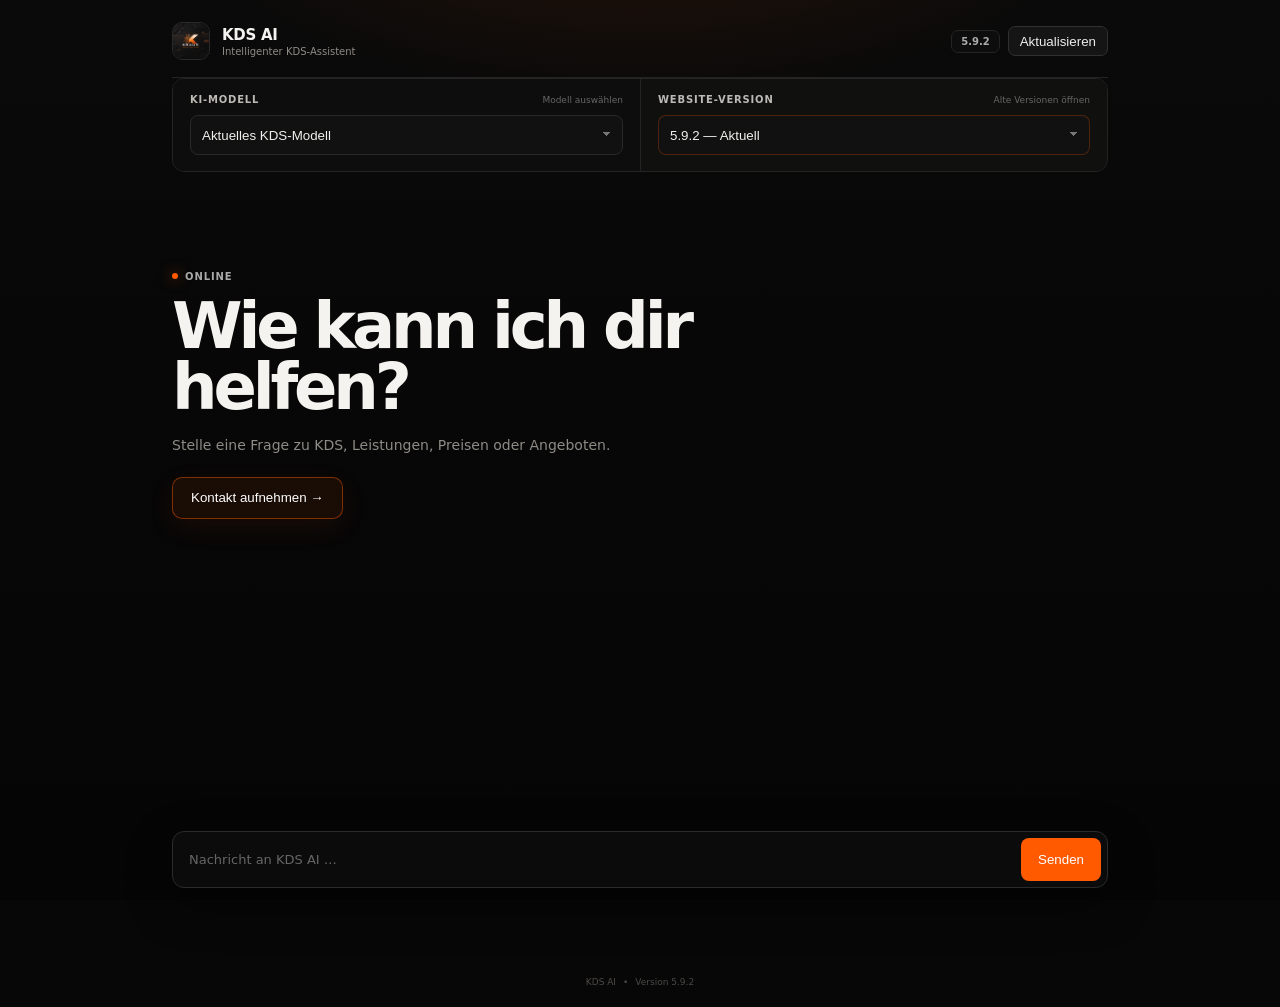
==== commit 6840cd04: "Improve contact form and bump version to 5.9.2" ====
--- a/index.html
+++ b/index.html
@@ -4,14 +4,14 @@
 <meta charset="utf-8">
 <meta name="viewport" content="width=device-width,initial-scale=1">
 <meta name="theme-color" content="#050505">
-<link rel="icon" href="IMG_3297.jpeg?v=5.9.1" type="image/jpeg">
-<link rel="apple-touch-icon" href="IMG_3297.jpeg?v=5.9.1">
-<meta property="og:title" content="KDS AI"><meta property="og:description" content="Intelligenter KDS-Assistent"><meta property="og:type" content="website"><meta property="og:image" content="IMG_3297.jpeg?v=5.9.1"><meta name="twitter:card" content="summary"><meta name="twitter:title" content="KDS AI"><meta name="twitter:description" content="Intelligenter KDS-Assistent"><meta name="twitter:image" content="IMG_3297.jpeg?v=5.9.1">
-<title>KDS AI 5.9.1</title><link rel="stylesheet" href="style.css?v=5.9.1">
+<link rel="icon" href="IMG_3297.jpeg?v=5.9.2" type="image/jpeg">
+<link rel="apple-touch-icon" href="IMG_3297.jpeg?v=5.9.2">
+<meta property="og:title" content="KDS AI"><meta property="og:description" content="Intelligenter KDS-Assistent"><meta property="og:type" content="website"><meta property="og:image" content="IMG_3297.jpeg?v=5.9.2"><meta name="twitter:card" content="summary"><meta name="twitter:title" content="KDS AI"><meta name="twitter:description" content="Intelligenter KDS-Assistent"><meta name="twitter:image" content="IMG_3297.jpeg?v=5.9.2">
+<title>KDS AI 5.9.2</title><link rel="stylesheet" href="style.css?v=5.9.2">
 </head><body><div class="background-glow"></div><main class="app">
-<header class="topbar"><div class="brand"><img class="brand-logo" src="IMG_3297.jpeg?v=5.9.1" alt="KDS AI Logo"><div><h1>KDS AI</h1><p>Intelligenter KDS-Assistent</p></div></div><div class="topbar-actions"><div class="version-wrap"><div class="version">5.9.1</div><span id="betaBadge" class="beta-badge" hidden>BETA</span></div><button id="updateApp" class="update-button" type="button">Aktualisieren</button></div></header>
+<header class="topbar"><div class="brand"><img class="brand-logo" src="IMG_3297.jpeg?v=5.9.2" alt="KDS AI Logo"><div><h1>KDS AI</h1><p>Intelligenter KDS-Assistent</p></div></div><div class="topbar-actions"><div class="version-wrap"><div class="version">5.9.2</div><span id="betaBadge" class="beta-badge" hidden>BETA</span></div><button id="updateApp" class="update-button" type="button">Aktualisieren</button></div></header>
 <section class="control-grid"><section class="control-card model-panel"><div class="control-label"><span>KI-Modell</span><small>Modell auswählen</small></div><select id="modelSelect" aria-label="KI-Modell auswählen"><option value="default">Aktuelles KDS-Modell</option><option value="cloudflare">Cloudflare AI · Llama 3.2 1B</option><option value="qwen/qwen-2.5-72b-instruct">Qwen2.5 72B Instruct (2024)</option><option value="qwen/qwen-2-72b-instruct">Qwen2 72B Instruct (2024)</option><option value="google/gemma-3-27b-it">Gemma 3 27B (2025)</option><option value="meta-llama/llama-3.3-8b-instruct">Llama 3.3 8B Instruct</option></select></section>
-<section class="control-card version-card"><div class="control-label"><span>Website-Version</span><small>Alte Versionen öffnen</small></div><select id="versionSelect" aria-label="Website-Version auswählen"><option value="current">5.9.1 — Aktuell</option><option value="versions/v5.0-stable/">5.0 Stable — Stabil</option><option value="versions/v3.0/">v3.0 — Archiv</option><option value="versions/v2.0/">v2.0 — Archiv</option><option value="versions/v1.9/">v1.9 — Archiv</option></select></section></section>
+<section class="control-card version-card"><div class="control-label"><span>Website-Version</span><small>Alte Versionen öffnen</small></div><select id="versionSelect" aria-label="Website-Version auswählen"><option value="current">5.9.2 — Aktuell</option><option value="versions/v5.0-stable/">5.0 Stable — Stabil</option><option value="versions/v3.0/">v3.0 — Archiv</option><option value="versions/v2.0/">v2.0 — Archiv</option><option value="versions/v1.9/">v1.9 — Archiv</option></select></section></section>
 <section class="hero"><div class="status-row"><span class="status-dot"></span><span id="modeStatus">Online</span></div><h2>Wie kann ich dir helfen?</h2><p>Stelle eine Frage zu KDS, Leistungen, Preisen oder Angeboten.</p><button id="contactButton" class="contact-open" type="button">Kontakt aufnehmen →</button></section>
-<section id="contactPanel" class="contact-panel" hidden><div class="contact-head"><div><span class="contact-kicker">DIREKT AN KDS</span><h3>Projekt anfragen</h3><p>Schick KDS deine Angaben. Die Anfrage wird direkt per E-Mail weitergeleitet.</p></div><button id="contactClose" class="contact-close" type="button" aria-label="Kontaktformular schließen">×</button></div><form id="contactForm" class="contact-form"><label>Name<input name="name" autocomplete="name" placeholder="Dein Name"></label><label>E-Mail<input name="email" type="email" autocomplete="email" placeholder="deine@email.de" required></label><label>Projekt<input name="project" placeholder="z. B. Website für ein Unternehmen"></label><label>Nachricht<textarea name="message" rows="5" placeholder="Was möchtest du umsetzen?" required></textarea><button type="submit">Anfrage senden →</button><p id="contactStatus" class="contact-status" aria-live="polite"></p></form></section><section id="messages" class="messages" aria-live="polite"></section><form id="chat" class="composer" onsubmit="return false;"><input id="input" autocomplete="off" placeholder="Nachricht an KDS AI …" required><button type="submit">Senden</button></form><footer><span>KDS AI</span><span>•</span><span>Version 5.9.1</span></footer></main>
-<script>const versionSelect=document.querySelector("#versionSelect");if(versionSelect){versionSelect.addEventListener("change",()=>{const value=versionSelect.value;if(value==="current"){if(location.pathname.endsWith("/"))location.reload();else location.href="./";return}window.location.href=value;});}</script><script src="app.js?v=5.9.1"></script></body></html>+<section id="contactPanel" class="contact-panel" hidden><div class="contact-head"><div><span class="contact-kicker">DIREKT AN KDS</span><h3>Projekt anfragen</h3><p>Schick KDS deine Angaben. Die Anfrage wird direkt per E-Mail weitergeleitet.</p></div><button id="contactClose" class="contact-close" type="button" aria-label="Kontaktformular schließen">×</button></div><form id="contactForm" class="contact-form"><label>Name<input name="name" autocomplete="name" placeholder="Dein Name"></label><label>E-Mail<input name="email" type="email" autocomplete="email" placeholder="deine@email.de" required></label><label>Projekt<input name="project" placeholder="z. B. Website für ein Unternehmen"></label><label>Nachricht<textarea name="message" rows="5" placeholder="Was möchtest du umsetzen?" required></textarea><button type="submit">Anfrage senden →</button><p id="contactStatus" class="contact-status" aria-live="polite"></p></form></section><section id="messages" class="messages" aria-live="polite"></section><form id="chat" class="composer" onsubmit="return false;"><input id="input" autocomplete="off" placeholder="Nachricht an KDS AI …" required><button type="submit">Senden</button></form><footer><span>KDS AI</span><span>•</span><span>Version 5.9.2</span></footer></main>
+<script>const versionSelect=document.querySelector("#versionSelect");if(versionSelect){versionSelect.addEventListener("change",()=>{const value=versionSelect.value;if(value==="current"){if(location.pathname.endsWith("/"))location.reload();else location.href="./";return}window.location.href=value;});}</script><script src="app.js?v=5.9.2"></script></body></html>
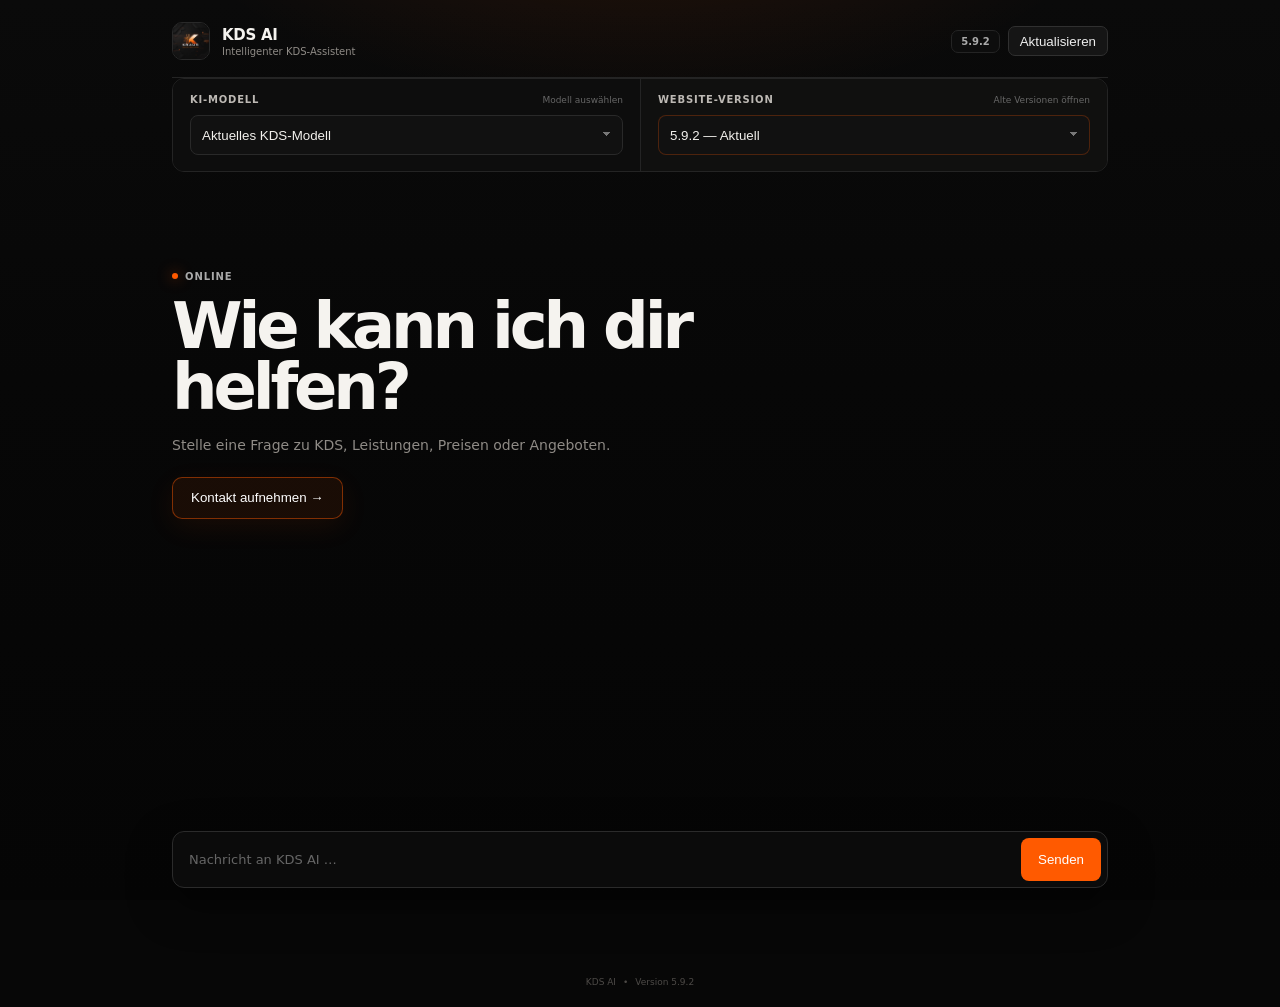
==== commit 8f45b17f: "Make contact form update visible" ====
--- a/index.html
+++ b/index.html
@@ -13,5 +13,5 @@
 <section class="control-grid"><section class="control-card model-panel"><div class="control-label"><span>KI-Modell</span><small>Modell auswählen</small></div><select id="modelSelect" aria-label="KI-Modell auswählen"><option value="default">Aktuelles KDS-Modell</option><option value="cloudflare">Cloudflare AI · Llama 3.2 1B</option><option value="qwen/qwen-2.5-72b-instruct">Qwen2.5 72B Instruct (2024)</option><option value="qwen/qwen-2-72b-instruct">Qwen2 72B Instruct (2024)</option><option value="google/gemma-3-27b-it">Gemma 3 27B (2025)</option><option value="meta-llama/llama-3.3-8b-instruct">Llama 3.3 8B Instruct</option></select></section>
 <section class="control-card version-card"><div class="control-label"><span>Website-Version</span><small>Alte Versionen öffnen</small></div><select id="versionSelect" aria-label="Website-Version auswählen"><option value="current">5.9.2 — Aktuell</option><option value="versions/v5.0-stable/">5.0 Stable — Stabil</option><option value="versions/v3.0/">v3.0 — Archiv</option><option value="versions/v2.0/">v2.0 — Archiv</option><option value="versions/v1.9/">v1.9 — Archiv</option></select></section></section>
 <section class="hero"><div class="status-row"><span class="status-dot"></span><span id="modeStatus">Online</span></div><h2>Wie kann ich dir helfen?</h2><p>Stelle eine Frage zu KDS, Leistungen, Preisen oder Angeboten.</p><button id="contactButton" class="contact-open" type="button">Kontakt aufnehmen →</button></section>
-<section id="contactPanel" class="contact-panel" hidden><div class="contact-head"><div><span class="contact-kicker">DIREKT AN KDS</span><h3>Projekt anfragen</h3><p>Schick KDS deine Angaben. Die Anfrage wird direkt per E-Mail weitergeleitet.</p></div><button id="contactClose" class="contact-close" type="button" aria-label="Kontaktformular schließen">×</button></div><form id="contactForm" class="contact-form"><label>Name<input name="name" autocomplete="name" placeholder="Dein Name"></label><label>E-Mail<input name="email" type="email" autocomplete="email" placeholder="deine@email.de" required></label><label>Projekt<input name="project" placeholder="z. B. Website für ein Unternehmen"></label><label>Nachricht<textarea name="message" rows="5" placeholder="Was möchtest du umsetzen?" required></textarea><button type="submit">Anfrage senden →</button><p id="contactStatus" class="contact-status" aria-live="polite"></p></form></section><section id="messages" class="messages" aria-live="polite"></section><form id="chat" class="composer" onsubmit="return false;"><input id="input" autocomplete="off" placeholder="Nachricht an KDS AI …" required><button type="submit">Senden</button></form><footer><span>KDS AI</span><span>•</span><span>Version 5.9.2</span></footer></main>
+<section id="contactPanel" class="contact-panel" hidden><div class="contact-head"><div><span class="contact-kicker">DIREKT AN KDS · NEU</span><h3>Projekt anfragen</h3><p>Direktversand an KDS. Nach dem Absenden wird dir der Versandstatus angezeigt.</p></div><button id="contactClose" class="contact-close" type="button" aria-label="Kontaktformular schließen">×</button></div><form id="contactForm" class="contact-form"><label>Name<input name="name" autocomplete="name" placeholder="Dein Name"></label><label>E-Mail<input name="email" type="email" autocomplete="email" placeholder="deine@email.de" required></label><label>Projekt<input name="project" placeholder="z. B. Website für ein Unternehmen"></label><label>Nachricht<textarea name="message" rows="5" placeholder="Was möchtest du umsetzen?" required></textarea><button type="submit">Anfrage senden →</button><p id="contactStatus" class="contact-status" aria-live="polite"></p></form></section><section id="messages" class="messages" aria-live="polite"></section><form id="chat" class="composer" onsubmit="return false;"><input id="input" autocomplete="off" placeholder="Nachricht an KDS AI …" required><button type="submit">Senden</button></form><footer><span>KDS AI</span><span>•</span><span>Version 5.9.2</span></footer></main>
 <script>const versionSelect=document.querySelector("#versionSelect");if(versionSelect){versionSelect.addEventListener("change",()=>{const value=versionSelect.value;if(value==="current"){if(location.pathname.endsWith("/"))location.reload();else location.href="./";return}window.location.href=value;});}</script><script src="app.js?v=5.9.2"></script></body></html>
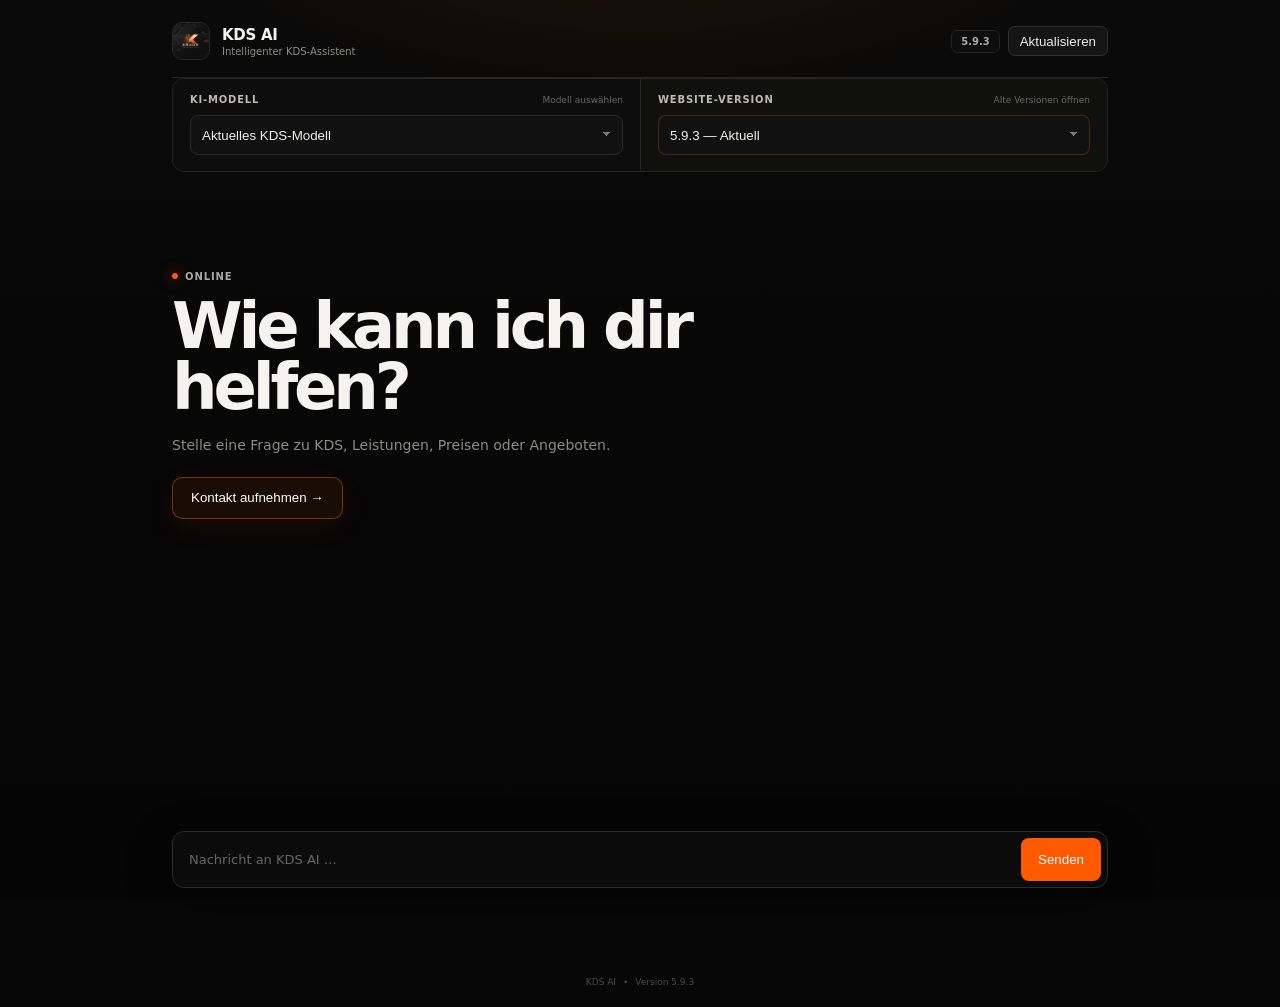
==== commit 7915d85e: "Update KDS AI website to v5.9.3" ====
--- a/index.html
+++ b/index.html
@@ -4,14 +4,14 @@
 <meta charset="utf-8">
 <meta name="viewport" content="width=device-width,initial-scale=1">
 <meta name="theme-color" content="#050505">
-<link rel="icon" href="IMG_3297.jpeg?v=5.9.2" type="image/jpeg">
-<link rel="apple-touch-icon" href="IMG_3297.jpeg?v=5.9.2">
-<meta property="og:title" content="KDS AI"><meta property="og:description" content="Intelligenter KDS-Assistent"><meta property="og:type" content="website"><meta property="og:image" content="IMG_3297.jpeg?v=5.9.2"><meta name="twitter:card" content="summary"><meta name="twitter:title" content="KDS AI"><meta name="twitter:description" content="Intelligenter KDS-Assistent"><meta name="twitter:image" content="IMG_3297.jpeg?v=5.9.2">
-<title>KDS AI 5.9.2</title><link rel="stylesheet" href="style.css?v=5.9.2">
+<link rel="icon" href="IMG_3297.jpeg?v=5.9.3" type="image/jpeg">
+<link rel="apple-touch-icon" href="IMG_3297.jpeg?v=5.9.3">
+<meta property="og:title" content="KDS AI"><meta property="og:description" content="Intelligenter KDS-Assistent"><meta property="og:type" content="website"><meta property="og:image" content="IMG_3297.jpeg?v=5.9.3"><meta name="twitter:card" content="summary"><meta name="twitter:title" content="KDS AI"><meta name="twitter:description" content="Intelligenter KDS-Assistent"><meta name="twitter:image" content="IMG_3297.jpeg?v=5.9.3">
+<title>KDS AI 5.9.3</title><link rel="stylesheet" href="style.css?v=5.9.3">
 </head><body><div class="background-glow"></div><main class="app">
-<header class="topbar"><div class="brand"><img class="brand-logo" src="IMG_3297.jpeg?v=5.9.2" alt="KDS AI Logo"><div><h1>KDS AI</h1><p>Intelligenter KDS-Assistent</p></div></div><div class="topbar-actions"><div class="version-wrap"><div class="version">5.9.2</div><span id="betaBadge" class="beta-badge" hidden>BETA</span></div><button id="updateApp" class="update-button" type="button">Aktualisieren</button></div></header>
+<header class="topbar"><div class="brand"><img class="brand-logo" src="IMG_3297.jpeg?v=5.9.3" alt="KDS AI Logo"><div><h1>KDS AI</h1><p>Intelligenter KDS-Assistent</p></div></div><div class="topbar-actions"><div class="version-wrap"><div class="version">5.9.3</div><span id="betaBadge" class="beta-badge" hidden>BETA</span></div><button id="updateApp" class="update-button" type="button">Aktualisieren</button></div></header>
 <section class="control-grid"><section class="control-card model-panel"><div class="control-label"><span>KI-Modell</span><small>Modell auswählen</small></div><select id="modelSelect" aria-label="KI-Modell auswählen"><option value="default">Aktuelles KDS-Modell</option><option value="cloudflare">Cloudflare AI · Llama 3.2 1B</option><option value="qwen/qwen-2.5-72b-instruct">Qwen2.5 72B Instruct (2024)</option><option value="qwen/qwen-2-72b-instruct">Qwen2 72B Instruct (2024)</option><option value="google/gemma-3-27b-it">Gemma 3 27B (2025)</option><option value="meta-llama/llama-3.3-8b-instruct">Llama 3.3 8B Instruct</option></select></section>
-<section class="control-card version-card"><div class="control-label"><span>Website-Version</span><small>Alte Versionen öffnen</small></div><select id="versionSelect" aria-label="Website-Version auswählen"><option value="current">5.9.2 — Aktuell</option><option value="versions/v5.0-stable/">5.0 Stable — Stabil</option><option value="versions/v3.0/">v3.0 — Archiv</option><option value="versions/v2.0/">v2.0 — Archiv</option><option value="versions/v1.9/">v1.9 — Archiv</option></select></section></section>
+<section class="control-card version-card"><div class="control-label"><span>Website-Version</span><small>Alte Versionen öffnen</small></div><select id="versionSelect" aria-label="Website-Version auswählen"><option value="current">5.9.3 — Aktuell</option><option value="versions/v5.0-stable/">5.0 Stable — Stabil</option><option value="versions/v3.0/">v3.0 — Archiv</option><option value="versions/v2.0/">v2.0 — Archiv</option><option value="versions/v1.9/">v1.9 — Archiv</option></select></section></section>
 <section class="hero"><div class="status-row"><span class="status-dot"></span><span id="modeStatus">Online</span></div><h2>Wie kann ich dir helfen?</h2><p>Stelle eine Frage zu KDS, Leistungen, Preisen oder Angeboten.</p><button id="contactButton" class="contact-open" type="button">Kontakt aufnehmen →</button></section>
-<section id="contactPanel" class="contact-panel" hidden><div class="contact-head"><div><span class="contact-kicker">DIREKT AN KDS · NEU</span><h3>Projekt anfragen</h3><p>Direktversand an KDS. Nach dem Absenden wird dir der Versandstatus angezeigt.</p></div><button id="contactClose" class="contact-close" type="button" aria-label="Kontaktformular schließen">×</button></div><form id="contactForm" class="contact-form"><label>Name<input name="name" autocomplete="name" placeholder="Dein Name"></label><label>E-Mail<input name="email" type="email" autocomplete="email" placeholder="deine@email.de" required></label><label>Projekt<input name="project" placeholder="z. B. Website für ein Unternehmen"></label><label>Nachricht<textarea name="message" rows="5" placeholder="Was möchtest du umsetzen?" required></textarea><button type="submit">Anfrage senden →</button><p id="contactStatus" class="contact-status" aria-live="polite"></p></form></section><section id="messages" class="messages" aria-live="polite"></section><form id="chat" class="composer" onsubmit="return false;"><input id="input" autocomplete="off" placeholder="Nachricht an KDS AI …" required><button type="submit">Senden</button></form><footer><span>KDS AI</span><span>•</span><span>Version 5.9.2</span></footer></main>
-<script>const versionSelect=document.querySelector("#versionSelect");if(versionSelect){versionSelect.addEventListener("change",()=>{const value=versionSelect.value;if(value==="current"){if(location.pathname.endsWith("/"))location.reload();else location.href="./";return}window.location.href=value;});}</script><script src="app.js?v=5.9.2"></script></body></html>+<section id="contactPanel" class="contact-panel" hidden><div class="contact-head"><div><span class="contact-kicker">DIREKT AN KDS · NEU</span><h3>Projekt anfragen</h3><p>Direktversand an KDS. Nach dem Absenden wird dir der Versandstatus angezeigt.</p></div><button id="contactClose" class="contact-close" type="button" aria-label="Kontaktformular schließen">×</button></div><form id="contactForm" class="contact-form"><label>Name<input name="name" autocomplete="name" placeholder="Dein Name"></label><label>E-Mail<input name="email" type="email" autocomplete="email" placeholder="deine@email.de" required></label><label>Projekt<input name="project" placeholder="z. B. Website für ein Unternehmen"></label><label>Nachricht<textarea name="message" rows="5" placeholder="Was möchtest du umsetzen?" required></textarea><button type="submit">Anfrage senden →</button><p id="contactStatus" class="contact-status" aria-live="polite"></p></form></section><section id="messages" class="messages" aria-live="polite"></section><form id="chat" class="composer" onsubmit="return false;"><input id="input" autocomplete="off" placeholder="Nachricht an KDS AI …" required><button type="submit">Senden</button></form><footer><span>KDS AI</span><span>•</span><span>Version 5.9.3</span></footer></main>
+<script>const versionSelect=document.querySelector("#versionSelect");if(versionSelect){versionSelect.addEventListener("change",()=>{const value=versionSelect.value;if(value==="current"){if(location.pathname.endsWith("/"))location.reload();else location.href="./";return}window.location.href=value;});}</script><script src="app.js?v=5.9.3"></script></body></html>
